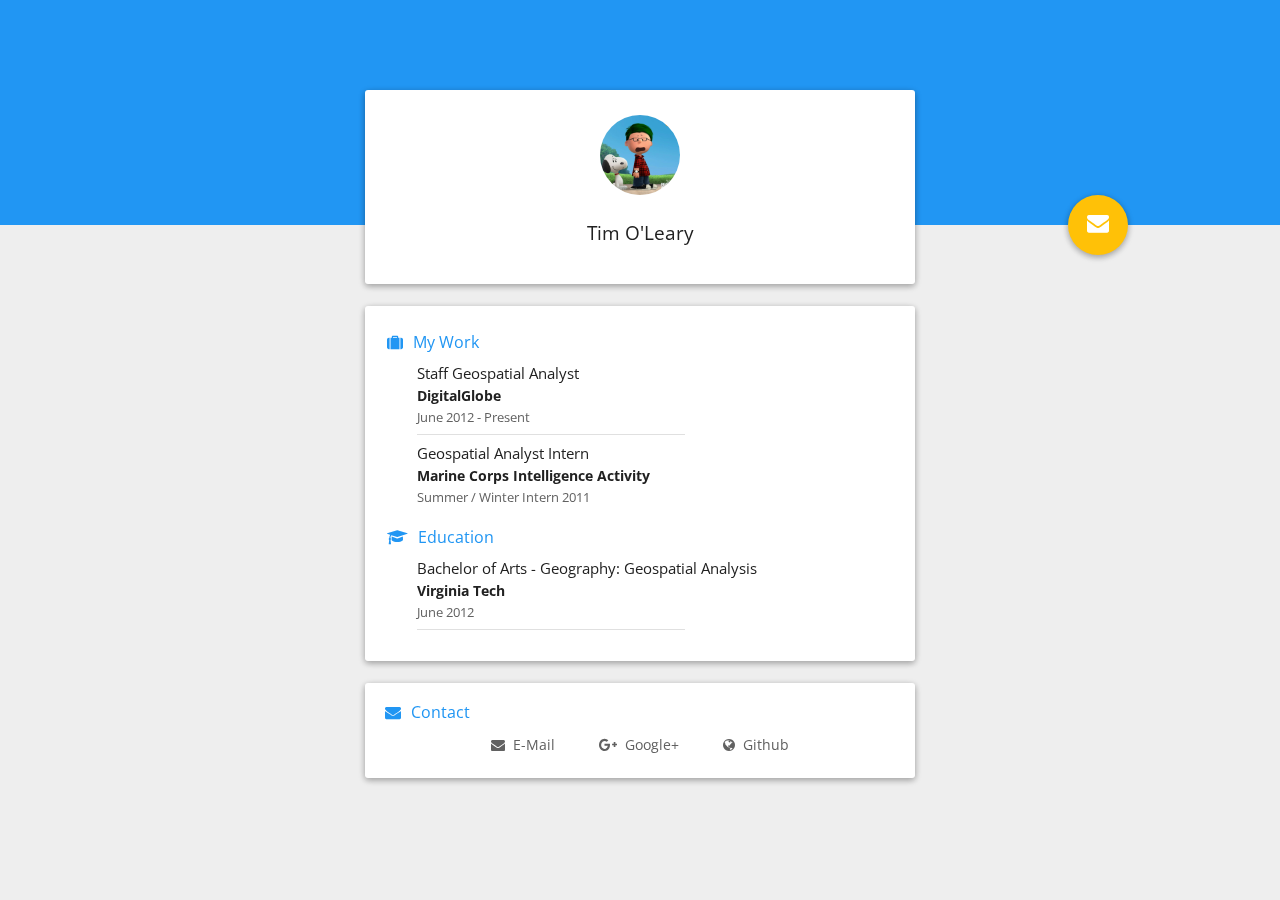
==== index.html @ ac9a77c1 "remove description" ====
<!-- 
	* Personal Cards 1.0 by Luca Cassani *
	
	You can copy, modify, publish, use, sell, 
	or distribute this template for any purpose,
	commercial or non-commercial, and by any means. 
	It requires no special copyright notes nor attribution.
-->

<!DOCTYPE html>
<html lang="en">
<head>
	<title>www.timothydoleary.com</title>
	<link href="css/style.css" rel="stylesheet" type="text/css">
	<link href='https://fonts.googleapis.com/css?family=Open+Sans' rel='stylesheet' type='text/css'>
	<link rel="stylesheet" href="css/font-awesome.min.css">
	<meta name="description" content="Your meta-description here">
	<meta name="author" content="Luca Cassani">
	<meta name="viewport" content="width=device-width, user-scalable=no, initial-scale=1.0, minimum-scale=1.0, maximum-scale=1.0">
	<meta name="theme-color" content="#2196F3">
</head>
<body>
<div id="blue_bg"></div>
<header>
	<div id="quick_card" class="card">
		<div><img id="photo" src="img/peanuts_profile.jpg" /></div> <!-- replace photo in /img/ 705x705 -->
		<h1 id="name">Tim O'Leary</h1>
		<!--<h2 id="description">Your description here</h2>-->
	</div>
</header>
<main>
<div id="about_card" class="card">
	<section class="tab">
		<div class="title"><i class="fa fa-suitcase"></i>My Work</div>
		<div class="content">
			<section class="element"> 
					<div class="name">Staff Geospatial Analyst</div>
					<div class="sec-name">DigitalGlobe</div>
					<div class="info">June 2012 - Present</div>
					<!--<div class="info">Description and <a href="http://yourlinkhere" target="_blank">link</a></div>-->
			</section>
			<hr align="left"/>
			<section class="element">
					<div class="name">Geospatial Analyst Intern</div>
					<div class="sec-name">Marine Corps Intelligence Activity</div>
					<div class="info">Summer / Winter Intern 2011</div>
				<!--<div class="info">Description and <a href="http://yourlinkhere" target="_blank">link</a></div>-->
			</section>
			<!-- You can add more work details ! -->
		</div>
	</section>
	<!--<section class="tab">
		<div class="title"><i class="fa fa-tachometer"></i>Experience</div>
		<div class="content">
			<section class="element"> 
						<div class="name">Staff Geospatial Analyst</div>
						<div class="sec-name">DigitalGlobe</div>
						<div class="info">June 2012 - Present</div>
			</section>
			<hr align="left"/>
			<section class="element"> 
					<div class="name">Geospatial Analyst Intern</div>
					<div class="sec-name">Marine Corps Intelligence Activity</div>
					<div class="info">Summer / Winter Intern 2011</div>
			</section>
		</div>
	</section> -->
	<section class="tab">
		<div class="title"><i class="fa fa-graduation-cap"></i>Education</div>
		<div class="content">
			<section class="element">
				<div class="name">Bachelor of Arts - Geography: Geospatial Analysis</div>
				<div class="sec-name">Virginia Tech</div>
				<div class="info">June 2012</div>
			</section>
			<hr align="left"/>
			<!--<section class="element">
				<div class="name">Your second education</div>
				<div class="info">Date </div>
			</section>-->
			<!-- You can add more education details! -->
		</div>
	</section>
</div>
<div id="contact_card" class="card">
	<section class="tab">
		<div class="title"><i class="fa fa-envelope"></i>Contact</div>
		<div class="content">
			<div class="contacts"><a href="mailto:olearytd12@gmail.com"><i class="fa fa-envelope"></i>&nbsp; E-Mail</a></div>
			<div class="contacts"><a href="https://plus.google.com/u/0/102607583582289385514/posts" target="_blank"><i class="fa fa-google-plus"></i>&nbsp; Google+</a></div>
			<div class="contacts"><a href="https://www.github.com/olearytd" target="_blank"><i class="fa fa-globe"></i>&nbsp; Github </a></div>
			<!-- You can add more contacts! -->
		</div>
	</section>
</div>
<a href="resume/TimothyOLeary_GeospatialAnalyst.pdf" target="_blank">
	<div id="fab">&nbsp;<i class="fa fa-envelope"></i>&nbsp;</div>
</a>
</main>
<footer>
  <!--<small>Personal Cards, <a href="http://www.timothydoleary.com" target="_blank">Tim O'Leary</a></small>-->
</footer>
</body>
</html>
---- css/style.css ----
/*  
	* Personal Cards 1.0 by Luca Cassani *
	
	You can copy, modify, publish, use, sell, 
	or distribute this template for any purpose,
	commercial or non-commercial, and by any means. 
	It requires no special copyright notes nor attribution.	
*/

*{
	box-sizing: border-box;
}
body{
	margin:0;
	padding:0;
	color:#212121;
	background-color:#EEEEEE;
	font-family: 'Open Sans', sans-serif;
}
a{
	color:#2196F3; /*Change link color */
	text-decoration:none;
}
a:hover{
	color:#64B5F6; /*Change link color (on mouse over)*/
}
#blue_bg{
	z-index:-1;
	position:fixed;
	width:100%;
	height:25%;
	top:0;
	background-color:#2196F3; /* Change top background color */
}
.card{
	width:550px;
	margin:0 auto;
	color:#212121;
	background-color:#fff;
	border-radius: 3px;
	box-shadow: 0 2px 7px 0 rgba(0, 0, 0, 0.19), 0 2px 6px 0 rgba(0, 0, 0, 0.2);
	overflow:auto;
}
#quick_card{
	padding:25px;
	margin-top:10vh;
	text-align:center;
}
#quick_card #photo{
	height:80px;
	width:80px;
	border-radius:99px;
}
#quick_card #name{
	font-weight:normal;
	margin-top:20px;
	font-size:19px;
	color:#212121;
}
#quick_card #description{
	font-weight:normal;
	margin-top:15px;
	font-size:15px;
	color:#616161;
}
#about_card{
	position:relative;
	padding:15px 32px 8px 32px;
	margin-top:22px;
}
#about_card>.tab{
	margin-top:10px;
	margin-bottom:10px;
}
#about_card>.tab>.title{
	font-size:16px;
	color:#2196F3; /*Change title and title icon color (About Card)*/
}
.title i{
	position:relative;
	left:-10px;
}
#about_card>.tab>.content{
	padding:5px 20px 5px 20px;
	position:relative;
}
#about_card .element{
	margin-bottom:5px;
	margin-top:5px;
}
#about_card .element .name{
	color:#212121;
	font-size:15px;
	margin-bottom:3px;
}

#about_card .element .sec-name{
	color:#212121;
	font-size:14px;
	margin-bottom:3px;
	font-weight: bold;

}

#about_card .element .info{
	color:#616161;
	font-size:13px;
}
hr{
	width:60%;
	color: #E0E0E0;
	background-color: #E0E0E0;
	height:1px;
	border:0;
}
#contact_card{
	position:relative;
	padding:15px 30px 15px 30px;
	margin-top:22px;
	margin-bottom:40px;
}
#contact_card>.tab{
	margin-top:3px;
	margin-bottom:8px;
}
#contact_card>.tab>.title{
	font-size:16px;
	color:#2196F3; /*Change title and title icon color (Contact Card)*/
}
#contact_card>.tab>.content{
	padding-top:10px;
	text-align:center;
}
#contact_card>.tab>.content>.contacts{
	margin:0 20px 0 20px;
	display:inline-block;
	font-size:14px;
	color:#212121;
}
#contact_card a{
	color:#616161;
	text-decoration:none; /*Change link color (ONLY Contact Card)*/
}
#contact_card a:hover{
	color:#9E9E9E; /*Change link color (on mouse over, ONLY Contact Card) */
}
#fab{
	position:fixed;
	width:60px;
	height:60px;
	line-height: 60px;
	text-align:center;
	background-color:#FFC107; /*Change FAB background color */
	border-radius:99px;
	box-shadow: 0 2px 7px 0 rgba(0, 0, 0, 0.19), 0 2px 6px 0 rgba(0, 0, 0, 0.2);
}
#fab i{
	color:#fff;
	font-size:22px;
}
#fab:hover{
	background-color:#FFD54F; /*Change FAB background color (on mouse over) */
}

footer{
	z-index:-1;
	position:fixed;
	bottom:0;
	width:100%;
	text-align:center;
	text-align:center;
	font-size:15px;
	color:#757575;
	padding-bottom:10px;
	font-weight: bold;
}
/* MEDIA */
@media (min-width: 961px){
	#fab{
		top:calc(25% - 30px);
		right:calc((100% - 550px)/4 - 30px);
	}
}
@media (min-width: 481px) and (max-width: 960px) {
	.card{
		width:80%;
	}
	#fab{
		bottom:2%;
		right:2%;
	}
}
@media (max-width: 480px){
	.card{
		width:90%;
	}
	#fab{
		bottom:2%;
		right:2%;
	}
}
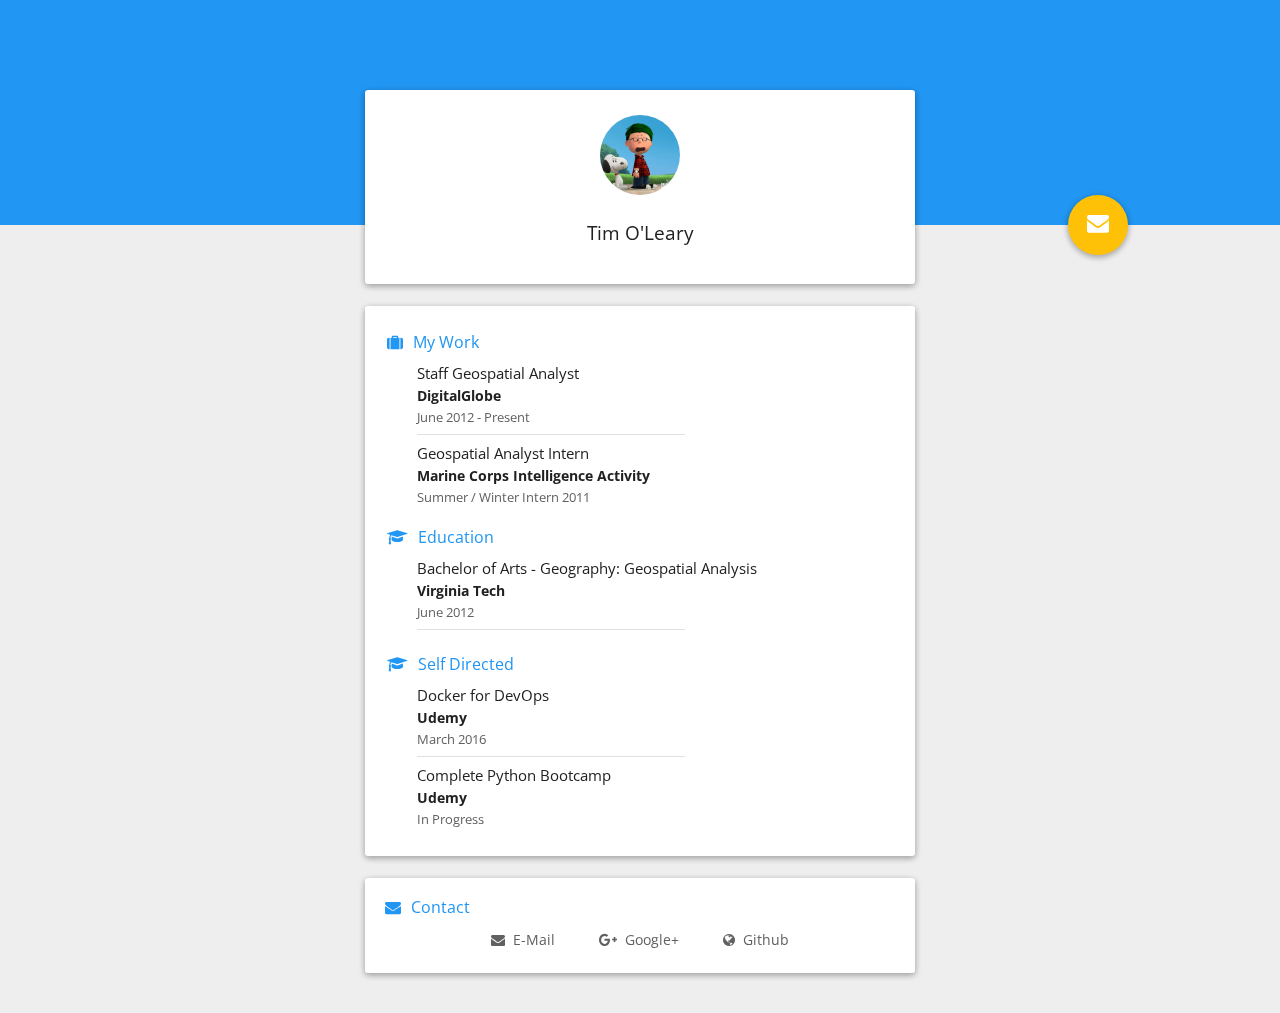
==== commit 7e038212: "added self directed section" ====
--- a/index.html
+++ b/index.html
@@ -81,6 +81,22 @@
 			<!-- You can add more education details! -->
 		</div>
 	</section>
+	<section class="tab">
+		<div class="title"><i class="fa fa-graduation-cap"></i>Self Directed</div>
+		<div class="content">
+			<section class="element">
+				<div class="name">Docker for DevOps</div>
+				<div class="sec-name">Udemy</div>
+				<div class="info">March 2016</div>
+			</section>
+			<hr align="left"/>
+			<section class="element">
+				<div class="name">Complete Python Bootcamp</div>
+				<div class="sec-name">Udemy</div>
+				<div class="info">In Progress</div>
+			</section>			
+		</div>
+	</section>	
 </div>
 <div id="contact_card" class="card">
 	<section class="tab">
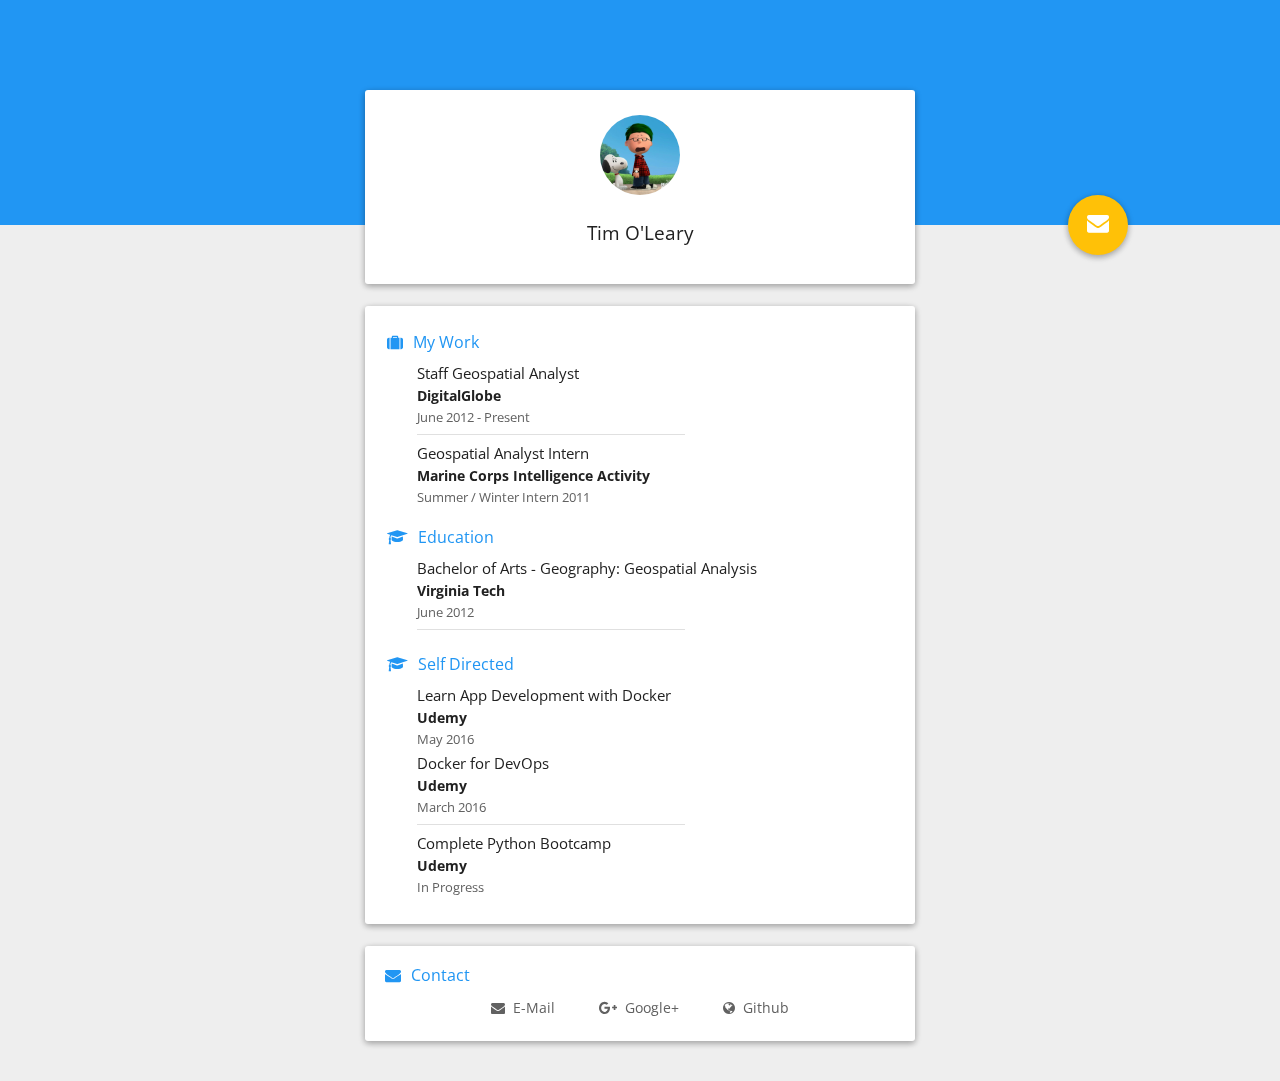
==== commit ad5997b5: "added new docker course" ====
--- a/index.html
+++ b/index.html
@@ -85,6 +85,11 @@
 		<div class="title"><i class="fa fa-graduation-cap"></i>Self Directed</div>
 		<div class="content">
 			<section class="element">
+				<div class="name">Learn App Development with Docker</div>
+				<div class="sec-name">Udemy</div>
+				<div class="info">May 2016</div>
+			</section>
+			<section class="element">
 				<div class="name">Docker for DevOps</div>
 				<div class="sec-name">Udemy</div>
 				<div class="info">March 2016</div>
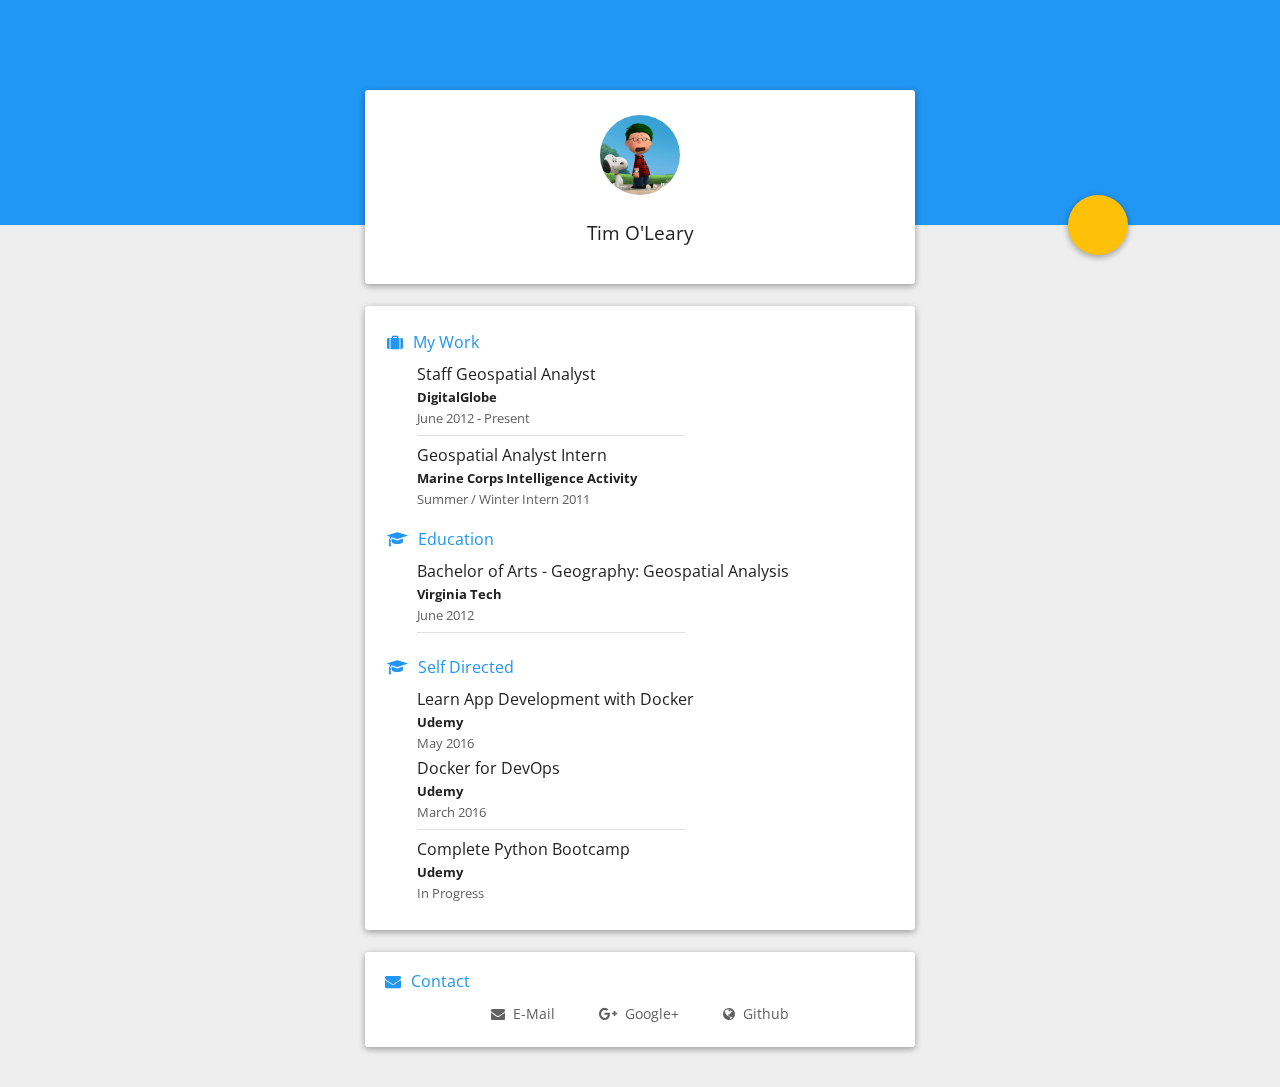
==== commit 80d64f8c: "test change font awesome icon" ====
--- a/index.html
+++ b/index.html
@@ -115,7 +115,7 @@
 	</section>
 </div>
 <a href="resume/TimothyOLeary_GeospatialAnalyst.pdf" target="_blank">
-	<div id="fab">&nbsp;<i class="fa fa-envelope"></i>&nbsp;</div>
+	<div id="fab">&nbsp;<i class="fa-file-text-o"></i>&nbsp;</div>
 </a>
 </main>
 <footer>
--- a/css/style.css
+++ b/css/style.css
@@ -90,13 +90,13 @@
 }
 #about_card .element .name{
 	color:#212121;
-	font-size:15px;
+	font-size:16px;
 	margin-bottom:3px;
 }
 
 #about_card .element .sec-name{
 	color:#212121;
-	font-size:14px;
+	font-size:13px;
 	margin-bottom:3px;
 	font-weight: bold;
 
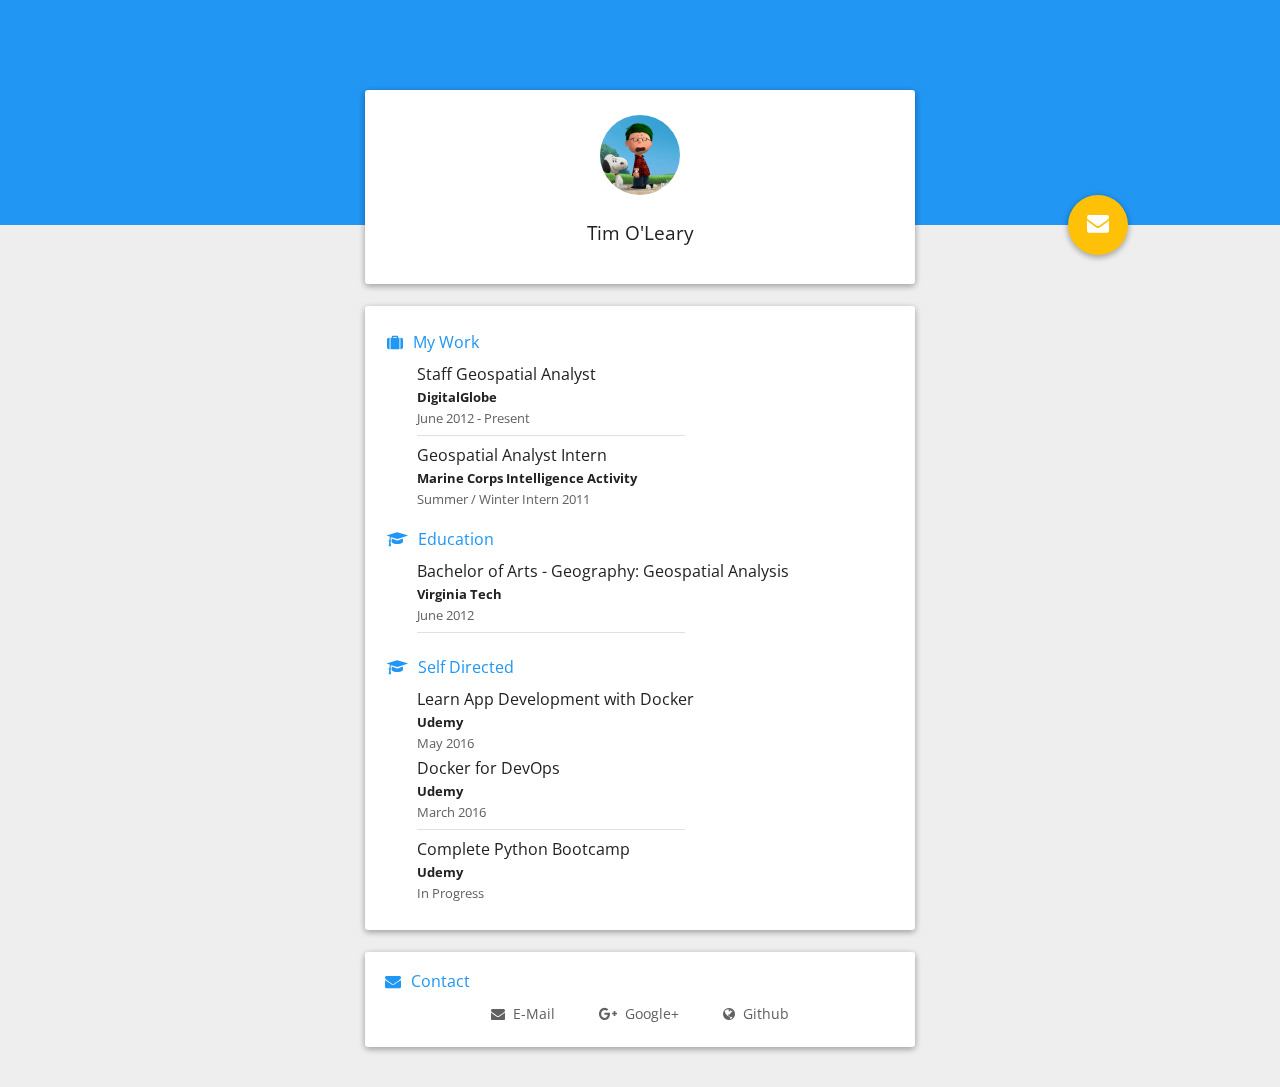
==== commit bf41a4ff: "test change font awesome icon" ====
--- a/index.html
+++ b/index.html
@@ -115,7 +115,7 @@
 	</section>
 </div>
 <a href="resume/TimothyOLeary_GeospatialAnalyst.pdf" target="_blank">
-	<div id="fab">&nbsp;<i class="fa-file-text-o"></i>&nbsp;</div>
+	<div id="fab">&nbsp;<i class="fa fa-envelope"></i>&nbsp;</div>
 </a>
 </main>
 <footer>
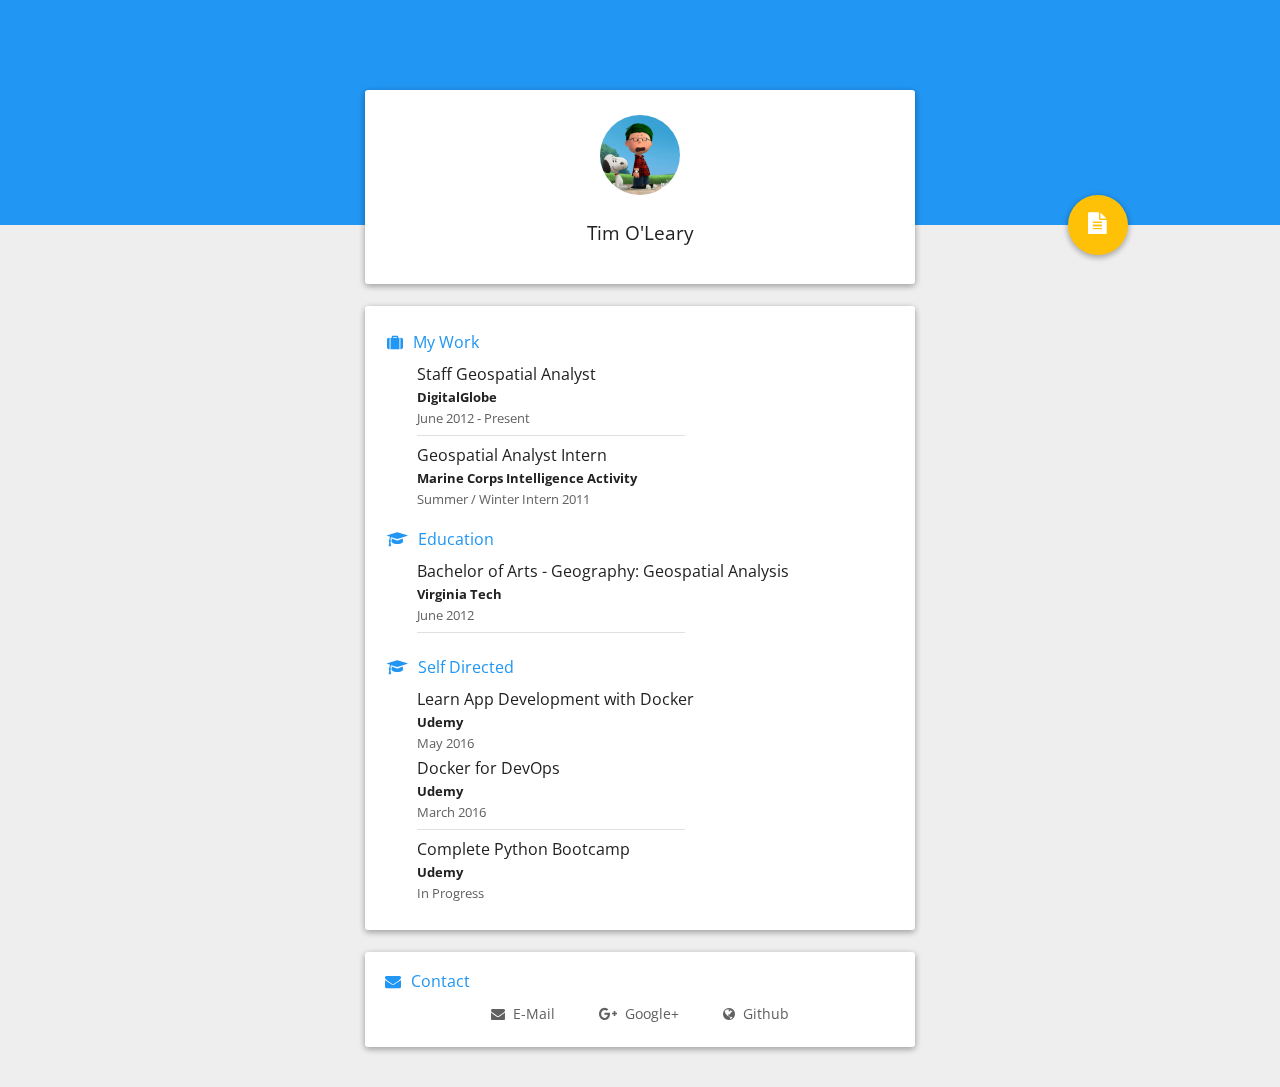
==== commit deb889a8: "test change font awesome icon" ====
--- a/index.html
+++ b/index.html
@@ -115,7 +115,8 @@
 	</section>
 </div>
 <a href="resume/TimothyOLeary_GeospatialAnalyst.pdf" target="_blank">
-	<div id="fab">&nbsp;<i class="fa fa-envelope"></i>&nbsp;</div>
+	<!--<div id="fab">&nbsp;<i class="fa fa-envelope"></i>&nbsp;</div>-->
+	<div id="fab">&nbsp;<i class="fa fa-file-text"></i>&nbsp;</div>
 </a>
 </main>
 <footer>
